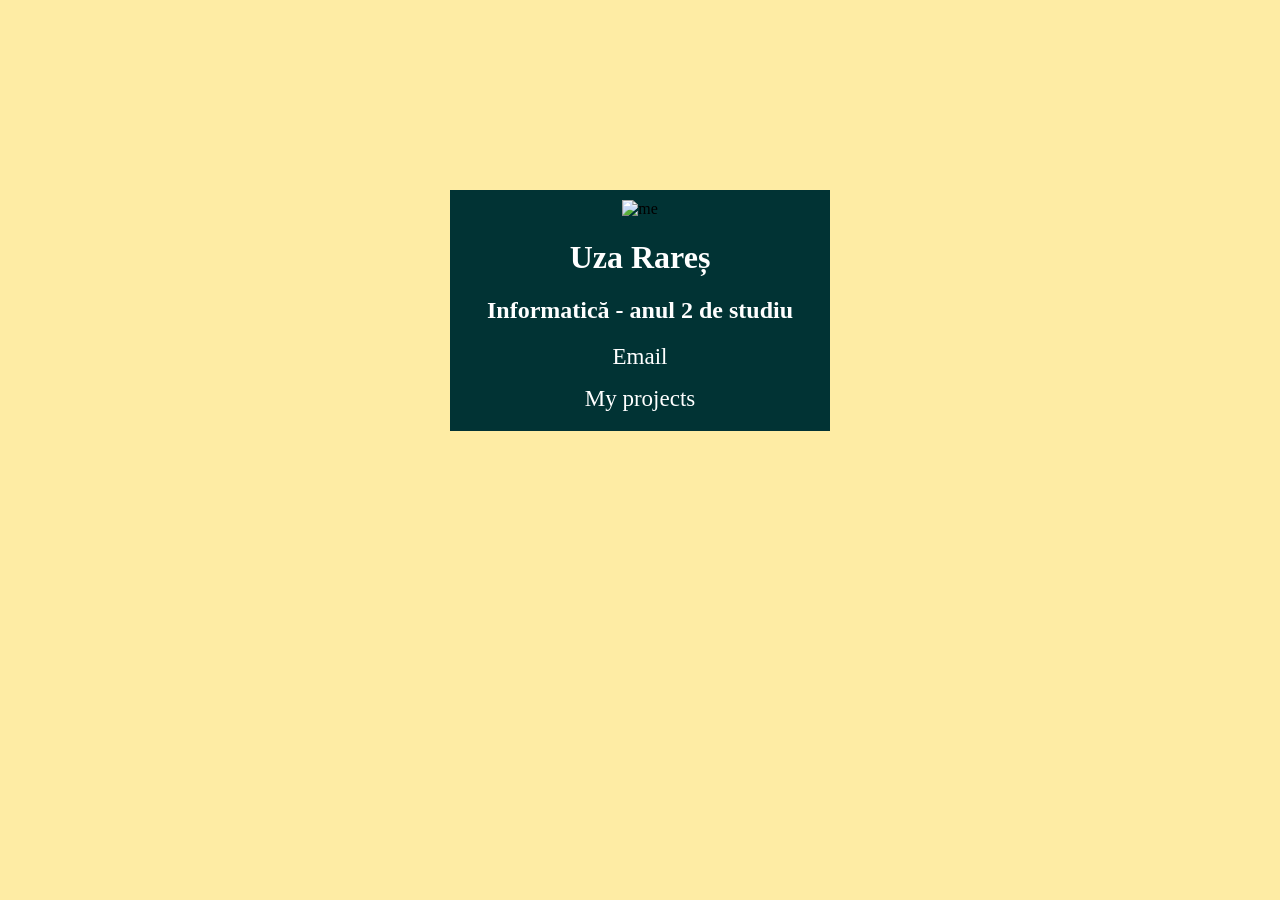
==== card.html @ 7e9278b7 "Add files via upload" ====
<!DOCTYPE html>
<html lang="en">
    <head>
        <meta charset="UTF-8">
        <meta name="viewport" content="width=device-width">
        <title>Card</title>
        <link rel="stylesheet" type="text/css" href="card.css">
    </head>

    <body>

        <div>
            <img src="images/about.jpg" alt="me">
            <h1 class="title_name">Uza Rareș</h1>
            <h2 class="specialisation ">Informatică - anul 2 de studiu</h2>
            <p><a id="mail_link" href="mailto:uzarares@gmail.com">Email</a></p>
            <p><a id="proj_link" href="https://github.com/Rares213">My projects</a></p>
        </div>

    </body>
</html>
---- card.css ----
body{
    background-color: #FEECA4;
}

img{
    width: 230px;
}

div {
    background-color: #013334;
    text-align: center;
    margin: 15% 35% 0% 35%;
    padding: 10px 0px 3px 0px;
}

.title_name{
    color: white;
}

.specialisation{
    color: white;
}

#mail_link{
    font-size: 23px;
    text-decoration: none;
}

#mail_link:link{
    color: white;
    text-decoration: none;
}

#mail_link:visited{
    color: gray;
}

#proj_link{
    font-size: 23px;
    text-decoration: none;
}

#proj_link:link{
    color: white;
    text-decoration: none;
}

#proj_link:visited{
    color: gray;
    text-decoration: none;
}
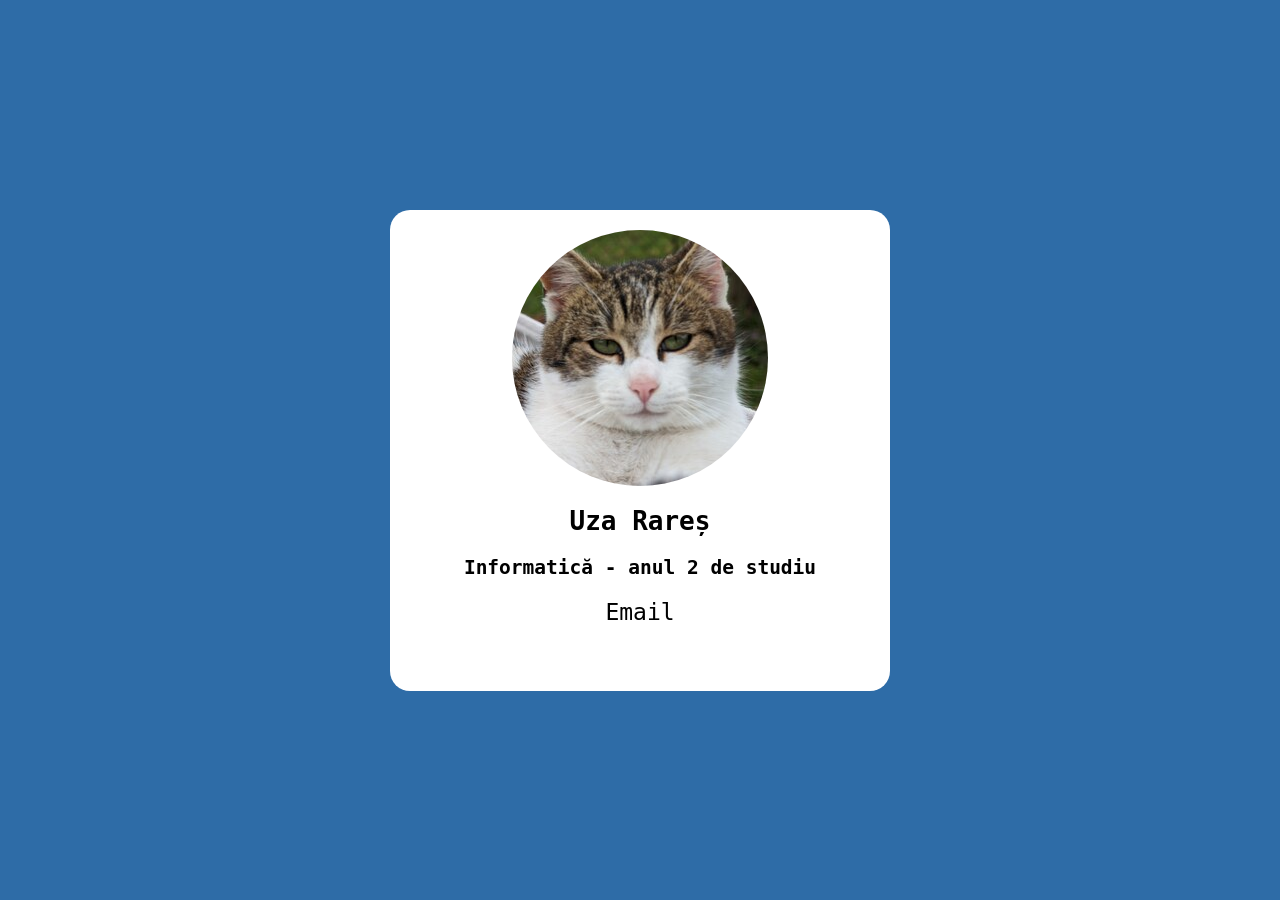
==== commit 9acf75f4: "Add files via upload" ====
--- a/card.html
+++ b/card.html
@@ -5,12 +5,13 @@
         <meta name="viewport" content="width=device-width">
         <title>Card</title>
         <link rel="stylesheet" type="text/css" href="card.css">
+        <link rel="stylesheet" type="text/css" href="common.css">
     </head>
 
     <body>
 
         <div>
-            <img src="images/about.jpg" alt="me">
+            <img src="images/about_2.jpg" alt="me">
             <h1 class="title_name">Uza Rareș</h1>
             <h2 class="specialisation ">Informatică - anul 2 de studiu</h2>
             <p><a id="mail_link" href="mailto:uzarares@gmail.com">Email</a></p>
--- a/card.css
+++ b/card.css
@@ -1,24 +1,34 @@
 body{
-    background-color: #FEECA4;
+    background-color: #2e6ca7;
+    height: 100vh;
+    display: flex;
+    align-items: center;
+    justify-content: center;
 }
 
 img{
-    width: 230px;
+    border-radius: 50%;
 }
 
 div {
-    background-color: #013334;
+    display: flex;
+    flex-direction: column;
+    align-items: center;
+    gap: 20px;
+    background-color: white;
     text-align: center;
-    margin: 15% 35% 0% 35%;
-    padding: 10px 0px 3px 0px;
+    height: auto;
+    width:  500px;
+    padding: 20px 0px 20px 0px;
+    border-radius: 20px;
 }
 
 .title_name{
-    color: white;
+    color: black;
 }
 
 .specialisation{
-    color: white;
+    color: black;
 }
 
 #mail_link{
@@ -27,7 +37,7 @@
 }
 
 #mail_link:link{
-    color: white;
+    color: black;
     text-decoration: none;
 }
 
--- a/common.css
+++ b/common.css
@@ -0,0 +1,10 @@
+* { 
+    margin: 0;
+    padding: 0;
+    box-sizing: border-box;
+}
+
+html{
+    height: 100vh;
+    font-family: monospace;
+}
